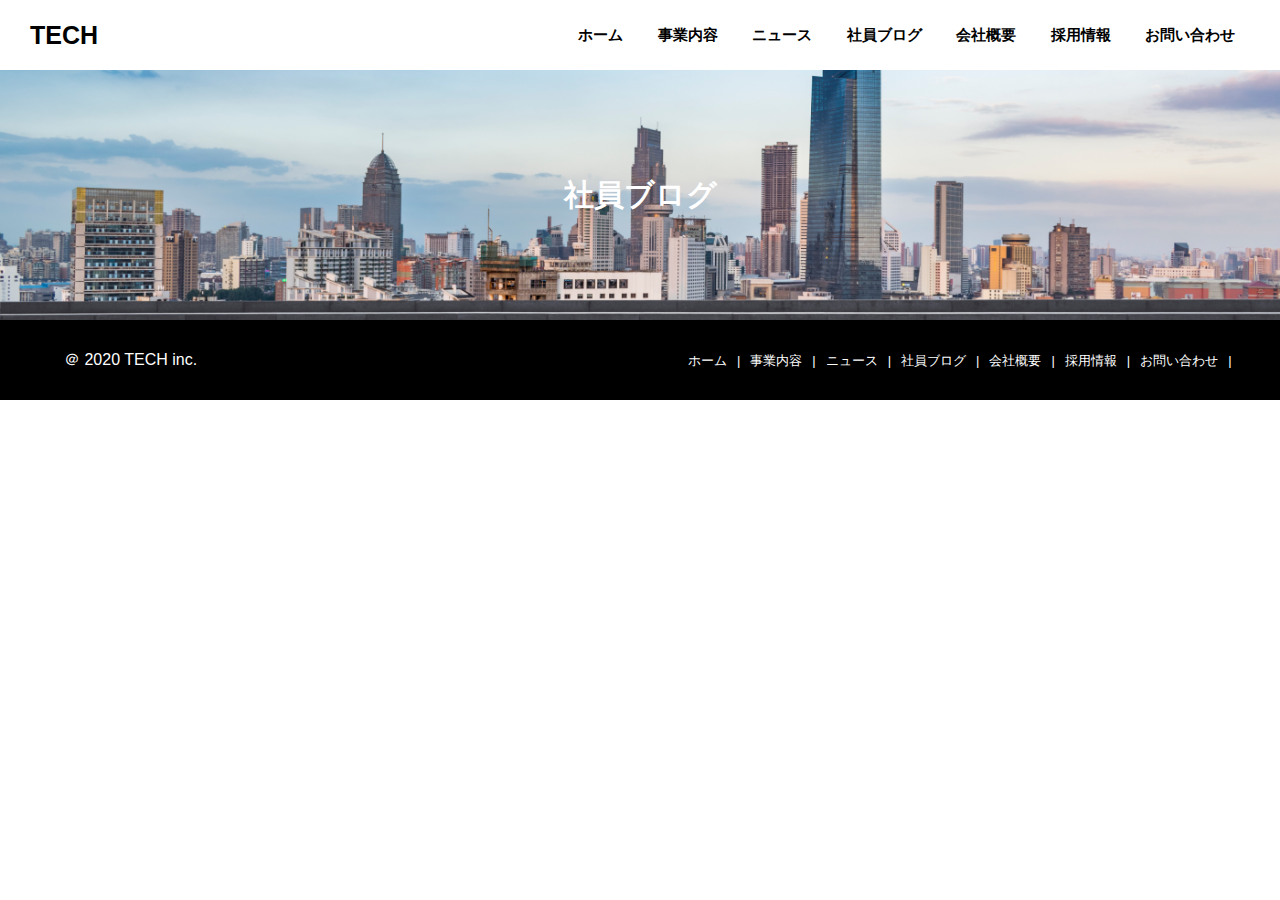
==== blog.html @ 538a3a29 "first-commit" ====
<!DOCTYPE html>
<html lang="jp">
<head>
  <meta charset="UTF-8">
  <meta http-equiv="X-UA-Compatible" content="IE=edge">
  <meta name="viewport" content="width=device-width, initial-scale=1.0">
  <title>社員ブログ</title>
  <link rel="stylesheet" href="css/riset.css">
  <link rel="stylesheet" href="css/blog.css">
</head>
<body>
  <header>
    <a href="index.html" class="header-ttl">TECH</a>
    <ul class="header-nav">
      <li class="header-li"><a href="index.html">ホーム</a></li>
      <li class="header-li"><a href="service.html">事業内容</a></li>
      <li class="header-li"><a href="news.html">ニュース</a></li>
      <li class="header-li"><a href="blog.html">社員ブログ</a></li>
      <li class="header-li"><a href="company.html">会社概要</a></li>
      <li class="header-li"><a href="recruit.html">採用情報</a></li>
      <li class="header-li"><a href="contact.html">お問い合わせ</a></li>
    </ul>
  </header>
  <div class="eye-catch">社員ブログ</div>
  <footer>
    <small class="footer-copyright">＠ 2020 TECH inc.</small>
    <ul class="footer-nav">
      <li class="footer-nav-li"><a href="index.html">ホーム</a></li>
      <li class="footer-nav-li"><a href="service.html">事業内容</a></li>
      <li class="footer-nav-li"><a href="news.html">ニュース</a></li>
      <li class="footer-nav-li"><a href="blog.html">社員ブログ</a></li>
      <li class="footer-nav-li"><a href="company.html">会社概要</a></li>
      <li class="footer-nav-li"><a href="recruit.html">採用情報</a></li>
      <li class="footer-nav-li"><a href="contact.html">お問い合わせ</a></li>
    </ul>
  </footer>
</body>
</html>
---- css/riset.css ----
html,
body,
div,
span,
object,
iframe,
h1,
h2,
h3,
h4,
h5,
h6,
p,
blockquote,
pre,
abbr,
address,
cite,
code,
del,
dfn,
em,
img,
ins,
kbd,
q,
samp,
small,
strong,
sub,
sup,
var,
b,
i,
dl,
dt,
dd,
ol,
ul,
li,
fieldset,
form,
label,
legend,
table,
caption,
tbody,
tfoot,
thead,
tr,
th,
td,
article,
aside,
canvas,
details,
figcaption,
figure,
footer,
header,
hgroup,
menu,
nav,
section,
summary,
time,
mark,
audio,
video {
  margin: 0;
  padding: 0;
  border: 0;
  outline: 0;
  font-size: 100%;
  vertical-align: baseline;
  background: transparent;
}

body {
  line-height: 1;
}

article,
aside,
details,
figcaption,
figure,
footer,
header,
hgroup,
menu,
nav,
section {
  display: block;
}

nav ul {
  list-style: none;
}

blockquote,
q {
  quotes: none;
}

blockquote:before,
blockquote:after,
q:before,
q:after {
  content: "";
  content: none;
}

a {
  margin: 0;
  padding: 0;
  font-size: 100%;
  vertical-align: baseline;
  background: transparent;
}

/* change colours to suit your needs */
ins {
  background-color: #ff9;
  color: #000;
  text-decoration: none;
}

/* change colours to suit your needs */
mark {
  background-color: #ff9;
  color: #000;
  font-style: italic;
  font-weight: bold;
}

del {
  text-decoration: line-through;
}

abbr[title],
dfn[title] {
  border-bottom: 1px dotted;
  cursor: help;
}

table {
  border-collapse: collapse;
  border-spacing: 0;
}

/* change border colour to suit your needs */
hr {
  display: block;
  height: 1px;
  border: 0;
  border-top: 1px solid #cccccc;
  margin: 1em 0;
  padding: 0;
}

input,
select {
  vertical-align: middle;
}
---- css/blog.css ----
body{
  font-family: "Hiragino Kaku Gothic Pro", "ヒラギノ角ゴ Pro", "Yu Gothic Medium", "游ゴシック Medium", sans-serif;
}

header{
  width: 100vw;
  height: 70px;
  background-color: white;
  display: flex;
  justify-content: space-between;
  align-items: center;
  position: fixed;
  top: 0;
}

.header-ttl{
  display: inline-block;
  font-size: 25px;
  line-height: 70px;
  margin-left: 30px;
  text-decoration: none;
  color:black;
  font-weight: bold;
}

.header-nav{
  list-style: none;
  margin-right: 30px;
}

.header-li{
  display: inline-block;
  margin: 0 15px;
}

.header-li a{
  text-decoration: none;
  color: black;
  font-weight: bold;
  font-size: 15px;
}

.eye-catch{
  width: 100vw;
  height: 250px;
  background: url(../img/mv.png) no-repeat center / cover;
  color: white;
  text-align: center;
  line-height: 250px;
  font-size: 30px;
  font-weight: bold;
  margin-top: 70px;
}



footer{
  width: 100vw;
  height: 80px;
  display: flex;
  justify-content: space-between;
  align-items: center;
  background-color: black;
}

.footer-copyright{
  margin-left: 5%;
  color: white;
}

.footer-nav{
  margin-right: 3%;
  display: flex;
}

.footer-nav-li{
  list-style: none;
  font-size: small;
  color: white;
}

.footer-nav-li a{
  text-decoration: none;
  color: white;
}

.footer-nav-li::after{
  content: "|";
  display: inline-block;
  margin: 10px;
}
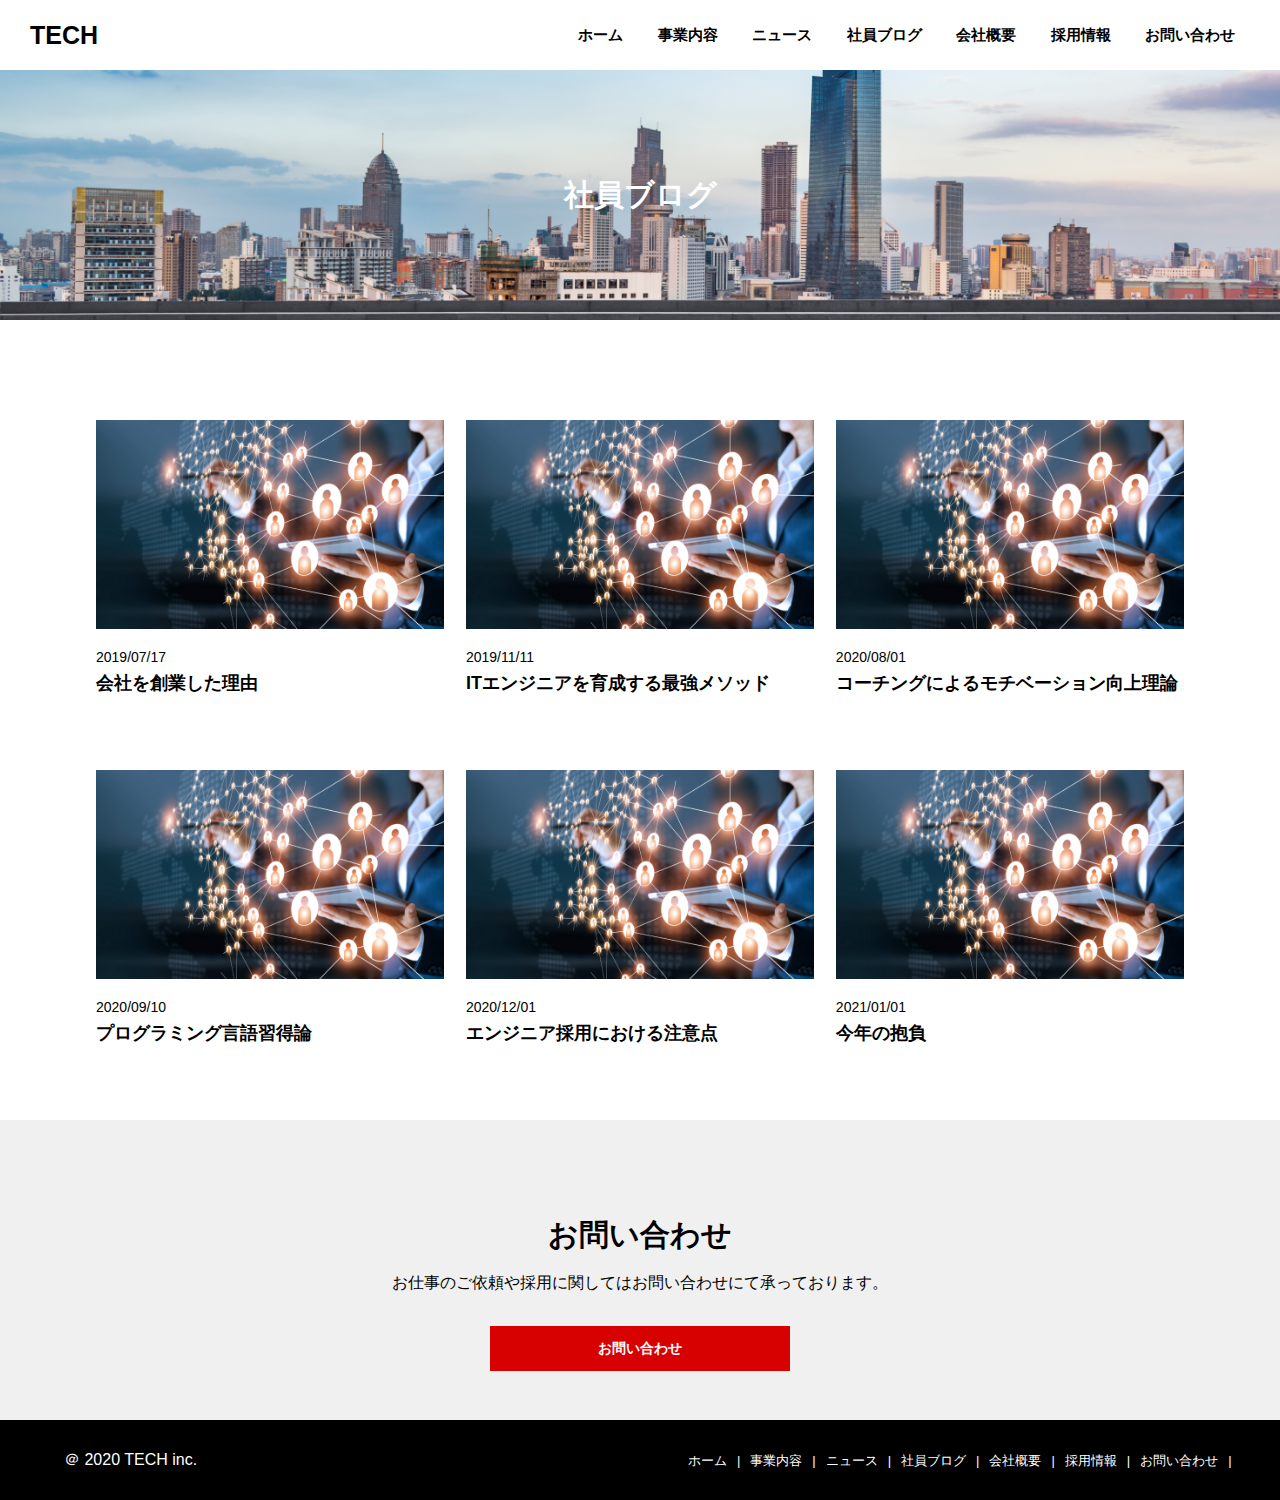
==== commit e4975712: "second-commit" ====
--- a/blog.html
+++ b/blog.html
@@ -22,6 +22,47 @@
     </ul>
   </header>
   <div class="eye-catch">社員ブログ</div>
+
+  <div class="blog">
+    <div class="blog-contents">
+      <div class="blog-content">
+        <a href="blog.html"><img src="img/blog.png" alt=""></a>
+        <div class="blog-content-date">2019/07/17</div>
+        <a href="blog.html" class="blog-content-ttl">会社を創業した理由</a>
+      </div>
+      <div class="blog-content">
+        <a href="blog.html"><img src="img/blog.png" alt=""></a>
+        <div class="blog-content-date">2019/11/11</div>
+        <a href="blog.html" class="blog-content-ttl">ITエンジニアを育成する最強メソッド</a>
+      </div>
+      <div class="blog-content">
+        <a href="blog.html"><img src="img/blog.png" alt=""></a>
+        <div class="blog-content-date">2020/08/01</div>
+        <a href="blog.html" class="blog-content-ttl">コーチングによるモチベーション向上理論</a>
+      </div>
+      <div class="blog-content">
+        <a href="blog.html"><img src="img/blog.png" alt=""></a>
+        <div class="blog-content-date">2020/09/10</div>
+        <a href="blog.html" class="blog-content-ttl">プログラミング言語習得論</a>
+      </div>
+      <div class="blog-content">
+        <a href="blog.html"><img src="img/blog.png" alt=""></a>
+        <div class="blog-content-date">2020/12/01</div>
+        <a href="blog.html" class="blog-content-ttl">エンジニア採用における注意点</a>
+      </div>
+      <div class="blog-content">
+        <a href="blog.html"><img src="img/blog.png" alt=""></a>
+        <div class="blog-content-date">2021/01/01</div>
+        <a href="blog.html" class="blog-content-ttl">今年の抱負</a>
+      </div>
+    </div>
+  </div>
+  <div class="form">
+    <div class="form-ttl">お問い合わせ</div>
+    <div class="form-text">お仕事のご依頼や採用に関してはお問い合わせにて承っております。</div>
+    <a href="contact.html" class="form-menu">お問い合わせ</a>
+  </div>
+
   <footer>
     <small class="footer-copyright">＠ 2020 TECH inc.</small>
     <ul class="footer-nav">
--- a/css/blog.css
+++ b/css/blog.css
@@ -39,6 +39,12 @@
   font-weight: bold;
   font-size: 15px;
 }
+.header-ttl:hover{
+  opacity: 0.7;
+}
+.header-li a:hover{
+  opacity: 0.7;
+}
 
 .eye-catch{
   width: 100vw;
@@ -52,6 +58,80 @@
   margin-top: 70px;
 }
 
+
+.blog{
+  width: 100vw;
+  height: 700px;
+}
+
+.blog-contents{
+  width: 85%;
+  margin: 100px auto;
+  display: flex;
+  justify-content: space-between;
+  flex-wrap: wrap;
+}
+
+.blog-content{
+  width: 32%;
+  height: 350px;
+}
+
+.blog-content a:hover{
+  opacity: 0.8;
+}
+
+.blog-content img{
+  width: 100%;
+}
+
+.blog-content-date{
+  margin: 18px 0 10px;
+  font-size: 14px;
+}
+
+.blog-content-ttl{
+  font-size: 18px;
+  font-weight: bold;
+  text-decoration: none;
+  color: black;
+}
+
+.form{
+  width: 100vw;
+  height: 300px;
+  background-color: rgb(240, 240, 240);
+  text-align: center;
+}
+
+.form-ttl{
+  width: 100%;
+  padding-top: 100px;
+  margin-bottom: 25px;
+  font-size: 30px;
+  font-weight: bold;
+}
+
+.form-text{
+  width: 100%;
+}
+
+.form-menu{
+  width: 300px;
+  height: 45px;
+  line-height: 45px;
+  display: inline-block;
+  color: white;
+  text-decoration: none;
+  background-color: rgb(216, 1, 1);
+  font-weight: bold;
+  font-size: 14px;
+  margin-top: 35px;
+}
+
+.form-menu:hover{
+  opacity: 0.8;
+}
 
 
 footer{
@@ -89,3 +169,7 @@
   display: inline-block;
   margin: 10px;
 }
+
+.footer-nav-li a:hover{
+  opacity: 0.6;
+}
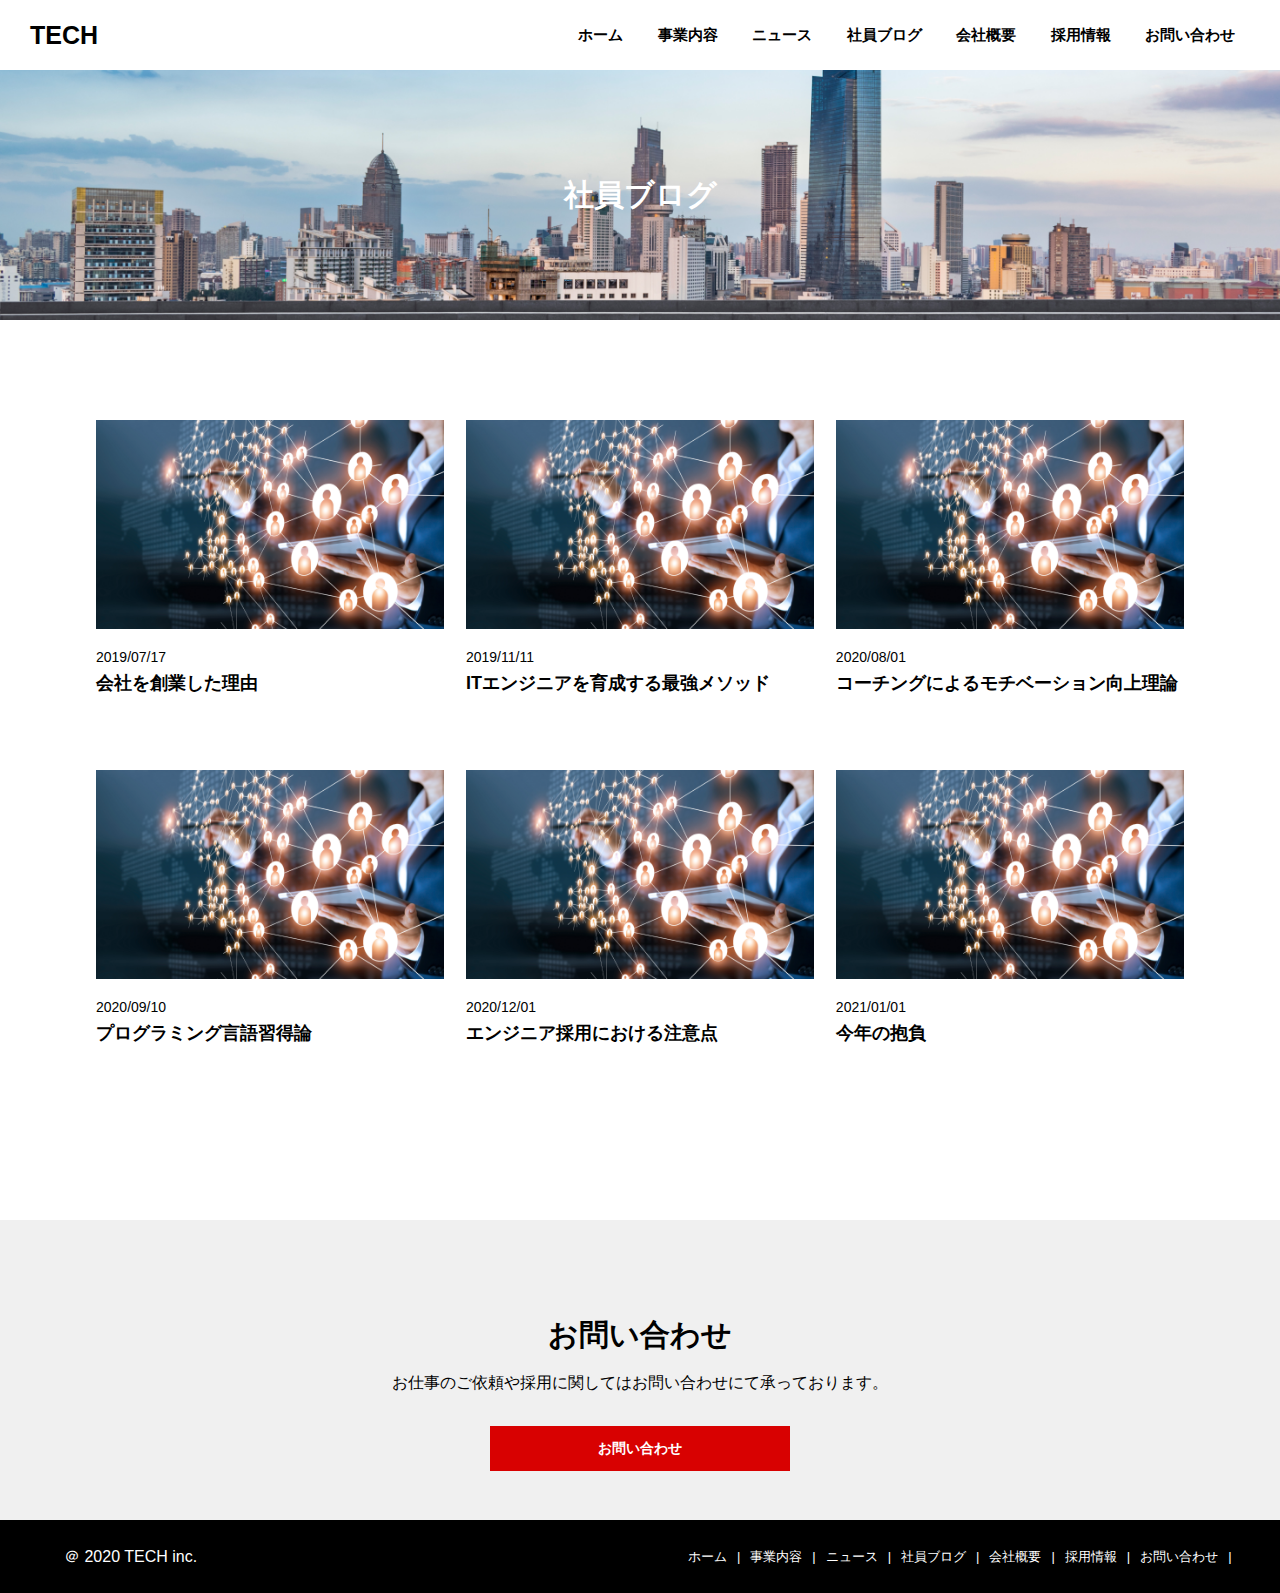
==== commit 94d11d8c: "finished" ====
--- a/blog.html
+++ b/blog.html
@@ -4,7 +4,7 @@
   <meta charset="UTF-8">
   <meta http-equiv="X-UA-Compatible" content="IE=edge">
   <meta name="viewport" content="width=device-width, initial-scale=1.0">
-  <title>社員ブログ</title>
+  <title>株式会社TECH</title>
   <link rel="stylesheet" href="css/riset.css">
   <link rel="stylesheet" href="css/blog.css">
 </head>
@@ -20,6 +20,22 @@
       <li class="header-li"><a href="recruit.html">採用情報</a></li>
       <li class="header-li"><a href="contact.html">お問い合わせ</a></li>
     </ul>
+    <nav class="nav" id="nav">
+      <ul>
+        <li><a href="index.html">ホーム</a></li>
+        <li><a href="service.html">事業内容</a></li>
+        <li><a href="news.html">ニュース</a></li>
+        <li><a href="blog.html">社員ブログ</a></li>
+        <li><a href="company.html">会社概要</a></li>
+        <li><a href="recruit.html">採用情報</a></li>
+        <li><a href="contact.html">お問い合わせ</a></li>
+      </ul>
+    </nav>
+    <div class="menu" id="menu">
+      <span class="menu__line--top"></span>
+      <span class="menu__line--middle"></span>
+      <span class="menu__line--bottom"></span>
+    </div>
   </header>
   <div class="eye-catch">社員ブログ</div>
 
@@ -75,5 +91,6 @@
       <li class="footer-nav-li"><a href="contact.html">お問い合わせ</a></li>
     </ul>
   </footer>
+  <script src="main.js"></script>
 </body>
 </html>--- a/css/blog.css
+++ b/css/blog.css
@@ -46,6 +46,87 @@
   opacity: 0.7;
 }
 
+@media screen and (max-width:1500px) {
+  .nav{
+    display: none;
+  }
+
+  .menu{
+    display: none;
+  }
+}
+
+@media screen and (max-width:768px) {
+  .header-nav{
+    display: none;
+  }
+  .nav a{
+  text-decoration: none;
+  color: blue
+  }
+  .nav{
+    display: block;
+    position: absolute;
+    top: 0;
+    height: 100vh;
+    width: 100%;
+    left: -100%;
+    background: #eee;
+    transition: .7s;
+    text-align: center;
+  }
+  .nav ul{
+    padding-top: 80px;
+  }
+  .nav ul li{
+    list-style-type: none;
+    margin-top: 50px;
+  }
+  .menu {
+    display: inline-block;
+    width: 45px;
+    height: 40px;
+    cursor: pointer;
+    position: relative;
+    left: 20px;
+    top: 20px;
+    margin-right: 50px;
+    margin-top: -30px;
+  }
+  .menu__line--top,
+  .menu__line--middle,
+  .menu__line--bottom {
+    display: inline-block;
+    width: 100%;
+    height: 4px;
+    background-color: #000;
+    position: absolute;
+    transition: 0.5s;
+  }
+  .menu__line--top {
+    top: 0;
+  }
+  .menu__line--middle {
+    top: 18px;
+  }
+  .menu__line--bottom {
+    bottom: 0;
+  }
+  .menu.open span:nth-of-type(1) {
+    top: 14px;
+    transform: rotate(45deg);
+  }
+  .menu.open span:nth-of-type(2) {
+    opacity: 0;
+  }
+  .menu.open span:nth-of-type(3) {
+    top: 14px;
+    transform: rotate(-45deg);
+  }
+  .in{
+    transform: translateX(100%);
+  }
+}
 .eye-catch{
   width: 100vw;
   height: 250px;
@@ -61,7 +142,6 @@
 
 .blog{
   width: 100vw;
-  height: 700px;
 }
 
 .blog-contents{
@@ -95,6 +175,16 @@
   font-weight: bold;
   text-decoration: none;
   color: black;
+}
+
+@media screen and (max-width:768px){
+
+  .blog-content{
+    width: 100%;
+    height: auto;
+    margin-bottom: 30px;
+  }
+
 }
 
 .form{
@@ -136,7 +226,6 @@
 
 footer{
   width: 100vw;
-  height: 80px;
   display: flex;
   justify-content: space-between;
   align-items: center;
@@ -152,24 +241,45 @@
   margin-right: 3%;
   display: flex;
 }
-
 .footer-nav-li{
   list-style: none;
   font-size: small;
   color: white;
-}
-
-.footer-nav-li a{
-  text-decoration: none;
-  color: white;
-}
-
+  margin: 20px 0;
+}
 .footer-nav-li::after{
   content: "|";
   display: inline-block;
   margin: 10px;
 }
 
+@media screen and (max-width:768px) {
+  .footer-nav{
+    text-align: center;
+    width: 50%;
+    justify-content: center;
+    flex-direction: column;
+    margin: 20px 30px 20px 0;
+  }
+  .footer-nav-li::after{
+    display: none;
+  }
+  .footer-nav-li{
+    margin: 7px 0;
+  }
+  .footer-copyright{
+    width: 50%;
+    text-align: center;
+  }
+}
+
+.footer-nav-li a{
+  text-decoration: none;
+  color: white;
+}
+
 .footer-nav-li a:hover{
   opacity: 0.6;
 }
+
+
